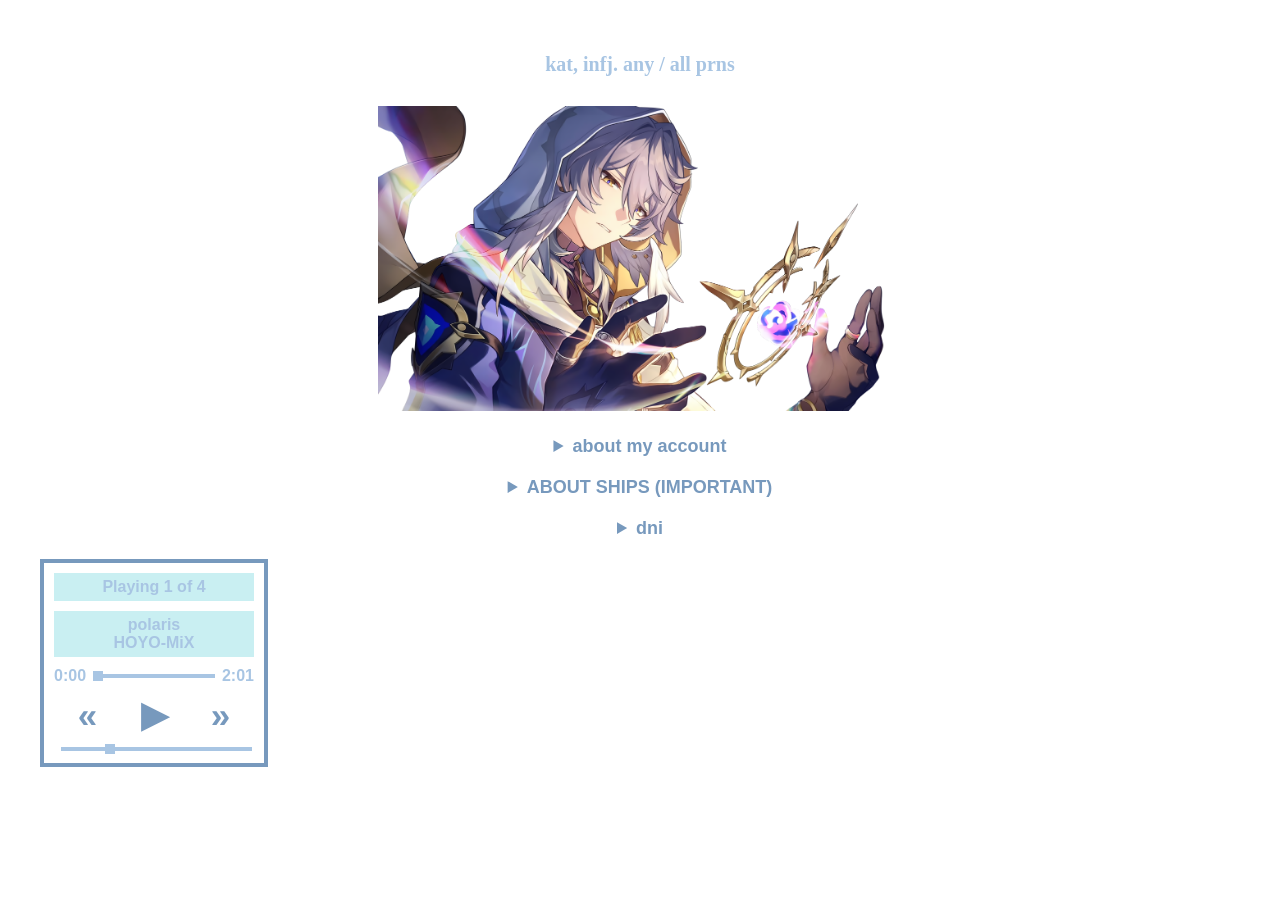
==== index.html @ f50c919e "index.html" ====
<!DOCTYPE html> <html lang="en"> <head> <meta charset="UTF-8"> <meta name="viewport" content="width=device-width, initial-scale=1.0">
<title>eighth dawn</title>

<link rel="icon" type="image/png" href="img/icon.png">

<script src="https://u.widget.st/ar.js"></script>

<style>
    body {
        background-color: white;
        color: #a8c5e3;
        font-family: 'Lato', sans-serif;
        font-size: 16px;
        font-weight: bold;
        text-align: center;
        margin: 0;
        padding: 40px;
    }

    .container {
        max-width: 700px;
        margin: 0 auto;
    }

    h1 {
        font-family: Georgia, serif;
        font-size: 20px;
        margin-bottom: 30px;
    }

    .main-image {
        display: block;
        width: 75%;
        height: auto;
        margin: 0 auto 25px auto;
    }

    .info {
        font-size: 16px;
        line-height: 1.6;
    }

    .dropdown {
        color: #7799bd;
        font-size: 18px;
        font-weight: bold;
        margin: 20px 0;
    }

    .dropdown summary {
        cursor: pointer;
    }

    .dropdown-text {
        margin-top: 10px;
        line-height: 1.6;
        text-align: justify;
        font-weight: normal;
    }

    /* ❄️ Snowflakes */
    #snow {
        position: fixed;
        inset: 0;
        pointer-events: none;
        overflow: hidden;
        z-index: 9999;
    }

    .snowflake {
        position: absolute;
        top: -30px;
        color: #a8c5e3;
        animation: fall linear infinite;
        font-weight: normal;
    }


    @keyframes fall {
        0% {
            transform: translate(-20px, -30px) rotate(0deg);
        }

        25% {
            transform: translate(30px, 25vh) rotate(90deg);
        }

        50% {
            transform: translate(-30px, 50vh) rotate(180deg);
        }

        75% {
            transform: translate(30px, 75vh) rotate(270deg);
        }

        100% {
            transform: translate(-20px, 110vh) rotate(360deg);
        }
    }
</style>

</head> <body>
<!-- ❄️ Falling snowflakes -->
<div id="snow"></div>

<div class="container">

    <h1>kat, infj. any / all prns</h1>

    <img src="img/eighthdawn.png"
         alt="Eighth Dawn"
         class="main-image">

    <details class="dropdown">
        <summary>about my account</summary>
        <div class="dropdown-text">
            • sunday centric account<br>
            • pure sfw account, rarely some mildly suggestive jokes but thats it<br>
            • i am not a sunday yume!!! i just like sunday a lot hes my favorite hsr character, dont be weird
        </div>
    </details>

    <details class="dropdown">
        <summary>ABOUT SHIPS (IMPORTANT)</summary>
        <div class="dropdown-text">
            • i do not ship sunday with anyone. i see him as a solo character and headcanon him as aroace.<br>
            • when i rt art with a ship name in the hastags, i rt it because the art is pretty not because i ship the characters<br>
            • the people i follow do not reflect my own personal tastes i just think theyre nice and like sunday so i followed<br>
        </div>
    </details>

    <details class="dropdown">
        <summary>dni</summary>
        <div class="dropdown-text">
            i have no dni but if i did block you at some point you can ask to be unblocked in dms i might consider it (sometimes i block out of very petty reasons) <br>
            i hate stantwt language and drama/discourse so if you often engage in those things that could be why i blocked you
        </div>
    </details>

</div>

<script>
    const snow = document.getElementById("snow");

    // Fewer snowflakes = less clutter
    for (let i = 0; i < 45; i++) {
        const flake = document.createElement("div");

        // Snowflakes and little stars
        flake.textContent = Math.random() > 0.5 ? "❄" : "✦";

        flake.className = "snowflake";

        flake.style.left = Math.random() * 100 + "vw";

        // Slower, gentler falling
        flake.style.animationDuration = (8 + Math.random() * 10) + "s";

        // Spread out when they appear
        flake.style.animationDelay = Math.random() * 10 + "s";

        // Smaller particles
        flake.style.fontSize = (6 + Math.random() * 9) + "px";

        // Much lighter / more subtle
        flake.style.opacity = 0.15 + Math.random() * 0.35;

        snow.appendChild(flake);
    }
</script>

    <style>
            #musicplayer{
                font-family: 'Lato', sans-serif;
                background:white; /* background color of player */
                border:4px solid #7799bd; /* border around player */
                width:200px; /* width of the player - make it 100% if you want it to fill your container */
                padding:10px;
                text-align:center; 
                display:flex;
                flex-direction:column;
                gap:10px;
                position:relative;
            }
 
            .songtitle, .track-info, .now-playing{
                padding:5px;
            }
 
            .controls{
                display:flex; 
                flex-direction:column; 
                gap:10px;
            }
 
            .buttons{
                display:flex;
                justify-content:center;
                font-size:17px !important; /* size of controls */
                width:100%;
            }
 
            .buttons div{
                width:33.3%;
            }
 
            .playpause-track, .prev-track, .next-track{
                color:#7799bd; /* color of buttons */
                font-size:35px !important; /* size of buttons */
            }
 
            .volume-icon{
                font-size:0px !important; /* size of volume icon */
            }
 
            .seeking, .volume{
                display:flex;
                flex-direction:row;
                align-items:center;
                gap:5px;
            }
 
            .now-playing, .track-info{
                background-color:#c9eff2; /* background color of top two boxes */
            }
 
            .now-playing{
                font-weight:bold;
            }
 
            input[type=range]{
                -webkit-appearance:none; /* removes default appearance of the tracks */
                width:100%;
            }
 
            input[type=range]:focus{
                outline:none; /* removes outline around tracks when focusing */
            }
 
            input[type=range]::-webkit-slider-runnable-track{
                width:100%;
                height:4px; /* thickness of seeking track */
                background:#a8c5e3; /* color of seeking track */
            }
 
            input[type=range]::-webkit-slider-thumb{
                height:10px; /* height of seeking square */
                width:10px; /* width of seeking square */
                border-radius:0px; /* change to 5px if you want a circle seeker */
                background:#a8c5e3; /* color of seeker square */
                -webkit-appearance:none;
                margin-top:-3px; /* fixes the weird margin around the seeker square in chrome */
            }
 
            input[type=range]::-moz-range-track{
                width:100%;
                height:4px; /* thickness of seeking track */
                background:#a8c5e3; /* color of seeking track */
            }
 
            input[type=range]::-moz-range-thumb{
                height:10px; /* height of seeking square */
                width:10px; /* width of seeking square */
                border-radius:0px; /* change to 5px if you want a circle seeker */
                background:#e74492; /* color of seeker square */
                border:none; /* removes weird border around seeker square in firefox */
            }
        </style>
    </head>
    <body>
        <div id="musicplayer">
            <div class="now-playing">Playing 1 of 2</div>
 
            <div class="track-info">
                <div class="track-name">Song Name</div>
                <div class="track-artist"></div>
            </div>
 
            <div class="controls">
                <div class="seeking">
                    <div class="current-time">00:00</div>
 
                    <input type="range" min="1" max="100" value="0" class="seek_slider" onchange="seekTo()">
 
                    <div class="total-duration">0:00</div>
                </div>
 
                <div class="buttons">
                    <div class="prev-track" onclick="prevTrack()">&#171;</div>
 
                    <div class="playpause-track" onclick="playpauseTrack()">&#9654;</div>
 
                    <div class="next-track" onclick="nextTrack()">&#187;</div>
                </div>
 
                <div class="volume">
                    <div class="volume-icon">&#128362;</div>
                    <input type="range" min="1" max="100" value="25" class="volume_slider" onchange="setVolume()"> <!-- the default volume value is 25, change this if you want it to be higher or lower (i wouldn't recommend it bc it gets really loud) -->
                </div>
            </div>
 
            <audio id="music" src=""></audio>
        </div>
 
        <script>
            // initiate variables
            let now_playing = document.querySelector(".now-playing");
            let track_name = document.querySelector(".track-name");
            let track_artist = document.querySelector(".track-artist");
 
 
            let playpause_btn = document.querySelector(".playpause-track");
            let next_btn = document.querySelector(".next-track");
            let prev_btn = document.querySelector(".prev-track");
 
            let seek_slider = document.querySelector(".seek_slider");
            let volume_slider = document.querySelector(".volume_slider");
            let curr_time = document.querySelector(".current-time");
            let total_duration = document.querySelector(".total-duration");
 
            let track_index = 0;
            let isPlaying = false;
            let updateTimer;
 
            // create new audio element
            let curr_track = document.getElementById("music");
 
            //
            // DEFINE YOUR SONGS HERE!!!!!
            // MORE THAN FOUR SONGS CAN BE ADDED!!
            // JUST ADD ANOTHER BRACKET WITH NAME ARTIST AND PATH
            // CATBOX.MOE IS RECOMMENDED FOR UPLOADING MP3 FILES IF YOU DON'T HAVE NEOCITIES SUPPORTER
            let track_list = [
                {
                    name:"polaris",
                    artist:"HOYO-MiX",
                    path:"soundtracks/polaris.mp3"
                },
                {
                    name:"Kimi ni Kaikisen",
                    artist:"inabakumori",
                    path:"https://files.catbox.moe/1pxdnw.mp3"
                },
                {
                    name:"God-ish",
                    artist:"Pinocchio-P",
                    path:"https://files.catbox.moe/xv3vdj.mp3"
                },
                {
                    name: "Her Boyfriend, Jude",
                    artist:"Syudou",
                    path: "https://files.catbox.moe/49iuxl.mp3",
                },
            ];
            //
            //
            //
            //
            //
 
            function loadTrack(track_index){
                clearInterval(updateTimer);
                resetValues();
 
                // load a new track
                curr_track.src = track_list[track_index].path;
                curr_track.load();
 
                // update details of the track
                track_name.textContent = track_list[track_index].name;
                track_artist.textContent = track_list[track_index].artist;
                now_playing.textContent = "Playing " + (track_index + 1) + " of " + track_list.length;
 
                // set an interval of 1000 milliseconds for updating the seek slider
                updateTimer = setInterval(seekUpdate, 1000);
 
                // move to the next track if the current one finishes playing 
                curr_track.addEventListener("ended", nextTrack);
 
            }
 
            // reset values
            function resetValues(){
                curr_time.textContent = "0:00";
                total_duration.textContent = "0:00";
                seek_slider.value = 0;
            }
 
            // load the first track in the tracklist
            loadTrack(track_index);
 
            // checks if song is playing
            function playpauseTrack(){
                if (!isPlaying) playTrack();
                else pauseTrack();
            }
 
            // plays track when play button is pressed
            function playTrack(){
                curr_track.play();
                isPlaying = true;
 
                // replace icon with the pause icon
                playpause_btn.innerHTML = '&#x23F8;';
            }
 
            // pauses track when pause button is pressed
            function pauseTrack(){
                curr_track.pause();
                isPlaying = false;
 
                playpause_btn.innerHTML = '&#9654;';
            }
 
            // moves to the next track
            function nextTrack(){
                if (track_index < track_list.length - 1)
                    track_index += 1;
                else track_index = 0;
                loadTrack(track_index);
                playTrack();
            }
 
            // moves to the previous track
            function prevTrack(){
                if (track_index > 0)
                    track_index -= 1;
                else track_index = track_list.length;
                loadTrack(track_index);
                playTrack();
            }
 
            // seeker slider
            function seekTo(){
                seekto = curr_track.duration * (seek_slider.value / 100);
                curr_track.currentTime = seekto;
            }
 
            // volume slider
            function setVolume(){
                curr_track.volume = volume_slider.value / 100;
            }
 
            setVolume();
 
            function seekUpdate(){
                let seekPosition = 0;
 
                // check if the current track duration is a legible number
                if (!isNaN(curr_track.duration)){
                    seekPosition = curr_track.currentTime * (100 / curr_track.duration);
                    seek_slider.value = seekPosition;
 
                    // calculate the time left and the total duration
                    let currentMinutes = Math.floor(curr_track.currentTime / 60);
                    let currentSeconds = Math.floor(curr_track.currentTime - currentMinutes * 60);
                    let durationMinutes = Math.floor(curr_track.duration / 60);
                    let durationSeconds = Math.floor(curr_track.duration - durationMinutes * 60);
 
                    // adding a zero to the single digit time values
                    if (currentSeconds < 10){ currentSeconds = "0" + currentSeconds; }
                    if (durationSeconds < 10){ durationSeconds = "0" + durationSeconds; }
                    if (currentMinutes < 10){ currentMinutes = currentMinutes; }
                    if (durationMinutes < 10){ durationMinutes = durationMinutes; }
 
                    curr_time.textContent = currentMinutes + ":" + currentSeconds;
                    total_duration.textContent = durationMinutes + ":" + durationSeconds;
                }
            }
        </script>

</body> </html>
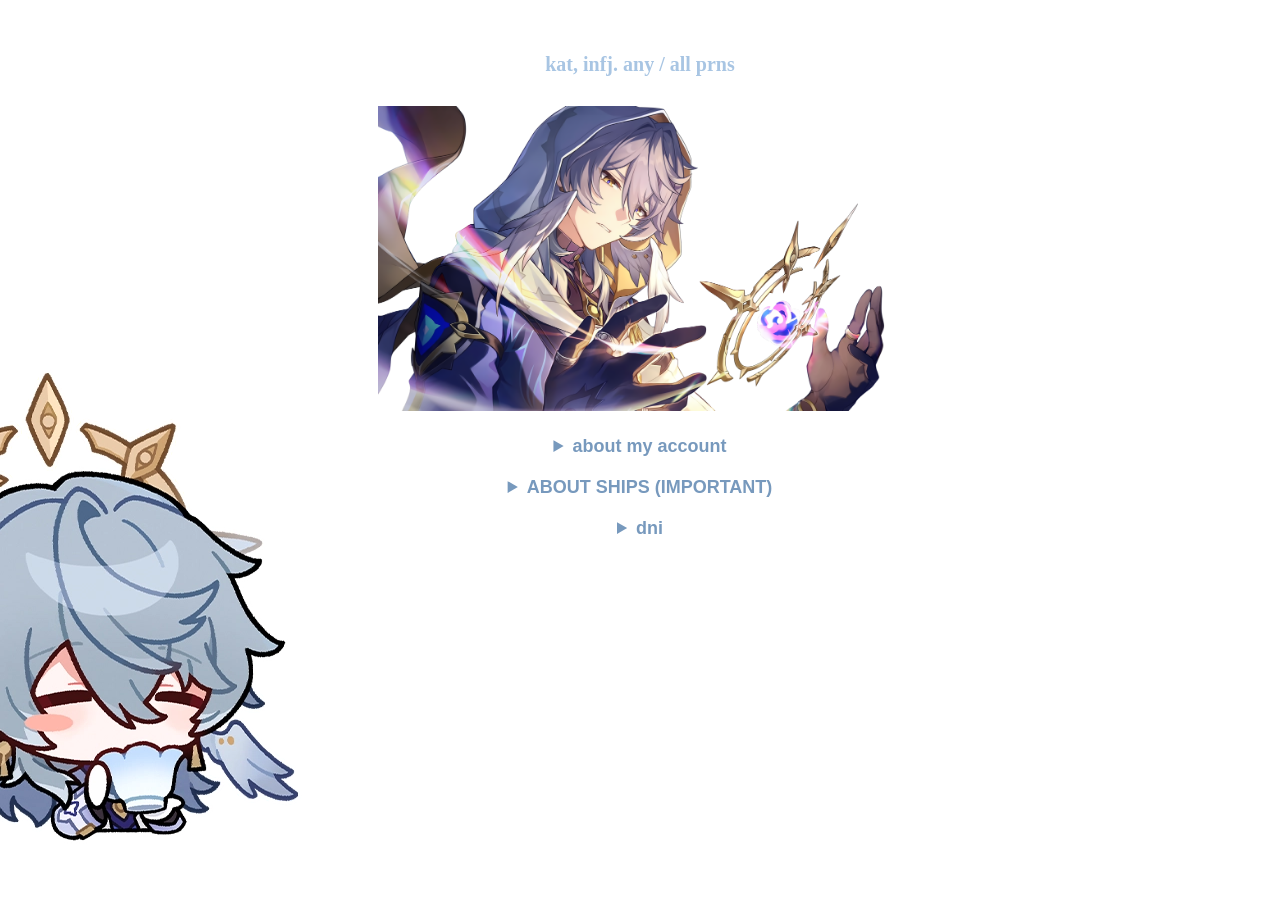
==== commit 8f628d88: "index.html" ====
--- a/index.html
+++ b/index.html
@@ -169,304 +169,60 @@
     }
 </script>
 
-    <style>
-            #musicplayer{
-                font-family: 'Lato', sans-serif;
-                background:white; /* background color of player */
-                border:4px solid #7799bd; /* border around player */
-                width:200px; /* width of the player - make it 100% if you want it to fill your container */
-                padding:10px;
-                text-align:center; 
-                display:flex;
-                flex-direction:column;
-                gap:10px;
-                position:relative;
+<style>
+        #music-player {
+            display: flex;
+            align-items: center;
+            justify-content: center;
+        }
+        #music-player {
+            height: 1.425em;
+            width: 1.425em;
+            font-size: 1.5em;
+            padding: 0.125em;
+            border-radius: 50%;
+            border: 3px dotted #ADE096;
+            background: #FFB3C7;
+            position: relative;
+            bottom: -1em;
+            right: 0em;
+            z-index: 1200;
+            -webkit-animation: spin 2s linear infinite;
+            -webkit-animation: spin 4s linear infinite;
+            -moz-animation: spin 4s linear infinite;
+            animation: spin 4s linear infinite;
+        }
+        @-moz-keyframes spin {
+            100% {
+                -moz-transform: rotate(360deg);
             }
- 
-            .songtitle, .track-info, .now-playing{
-                padding:5px;
+        }
+        @-webkit-keyframes spin {
+            100% {
+                -webkit-transform: rotate(360deg);
             }
- 
-            .controls{
-                display:flex; 
-                flex-direction:column; 
-                gap:10px;
+        }
+        @keyframes spin {
+            100% {
+                -webkit-transform: rotate(360deg);
+                transform: rotate(360deg);
             }
- 
-            .buttons{
-                display:flex;
-                justify-content:center;
-                font-size:17px !important; /* size of controls */
-                width:100%;
-            }
- 
-            .buttons div{
-                width:33.3%;
-            }
- 
-            .playpause-track, .prev-track, .next-track{
-                color:#7799bd; /* color of buttons */
-                font-size:35px !important; /* size of buttons */
-            }
- 
-            .volume-icon{
-                font-size:0px !important; /* size of volume icon */
-            }
- 
-            .seeking, .volume{
-                display:flex;
-                flex-direction:row;
-                align-items:center;
-                gap:5px;
-            }
- 
-            .now-playing, .track-info{
-                background-color:#c9eff2; /* background color of top two boxes */
-            }
- 
-            .now-playing{
-                font-weight:bold;
-            }
- 
-            input[type=range]{
-                -webkit-appearance:none; /* removes default appearance of the tracks */
-                width:100%;
-            }
- 
-            input[type=range]:focus{
-                outline:none; /* removes outline around tracks when focusing */
-            }
- 
-            input[type=range]::-webkit-slider-runnable-track{
-                width:100%;
-                height:4px; /* thickness of seeking track */
-                background:#a8c5e3; /* color of seeking track */
-            }
- 
-            input[type=range]::-webkit-slider-thumb{
-                height:10px; /* height of seeking square */
-                width:10px; /* width of seeking square */
-                border-radius:0px; /* change to 5px if you want a circle seeker */
-                background:#a8c5e3; /* color of seeker square */
-                -webkit-appearance:none;
-                margin-top:-3px; /* fixes the weird margin around the seeker square in chrome */
-            }
- 
-            input[type=range]::-moz-range-track{
-                width:100%;
-                height:4px; /* thickness of seeking track */
-                background:#a8c5e3; /* color of seeking track */
-            }
- 
-            input[type=range]::-moz-range-thumb{
-                height:10px; /* height of seeking square */
-                width:10px; /* width of seeking square */
-                border-radius:0px; /* change to 5px if you want a circle seeker */
-                background:#e74492; /* color of seeker square */
-                border:none; /* removes weird border around seeker square in firefox */
-            }
-        </style>
-    </head>
-    <body>
-        <div id="musicplayer">
-            <div class="now-playing">Playing 1 of 2</div>
- 
-            <div class="track-info">
-                <div class="track-name">Song Name</div>
-                <div class="track-artist"></div>
-            </div>
- 
-            <div class="controls">
-                <div class="seeking">
-                    <div class="current-time">00:00</div>
- 
-                    <input type="range" min="1" max="100" value="0" class="seek_slider" onchange="seekTo()">
- 
-                    <div class="total-duration">0:00</div>
-                </div>
- 
-                <div class="buttons">
-                    <div class="prev-track" onclick="prevTrack()">&#171;</div>
- 
-                    <div class="playpause-track" onclick="playpauseTrack()">&#9654;</div>
- 
-                    <div class="next-track" onclick="nextTrack()">&#187;</div>
-                </div>
- 
-                <div class="volume">
-                    <div class="volume-icon">&#128362;</div>
-                    <input type="range" min="1" max="100" value="25" class="volume_slider" onchange="setVolume()"> <!-- the default volume value is 25, change this if you want it to be higher or lower (i wouldn't recommend it bc it gets really loud) -->
-                </div>
-            </div>
- 
-            <audio id="music" src=""></audio>
-        </div>
- 
-        <script>
-            // initiate variables
-            let now_playing = document.querySelector(".now-playing");
-            let track_name = document.querySelector(".track-name");
-            let track_artist = document.querySelector(".track-artist");
- 
- 
-            let playpause_btn = document.querySelector(".playpause-track");
-            let next_btn = document.querySelector(".next-track");
-            let prev_btn = document.querySelector(".prev-track");
- 
-            let seek_slider = document.querySelector(".seek_slider");
-            let volume_slider = document.querySelector(".volume_slider");
-            let curr_time = document.querySelector(".current-time");
-            let total_duration = document.querySelector(".total-duration");
- 
-            let track_index = 0;
-            let isPlaying = false;
-            let updateTimer;
- 
-            // create new audio element
-            let curr_track = document.getElementById("music");
- 
-            //
-            // DEFINE YOUR SONGS HERE!!!!!
-            // MORE THAN FOUR SONGS CAN BE ADDED!!
-            // JUST ADD ANOTHER BRACKET WITH NAME ARTIST AND PATH
-            // CATBOX.MOE IS RECOMMENDED FOR UPLOADING MP3 FILES IF YOU DON'T HAVE NEOCITIES SUPPORTER
-            let track_list = [
-                {
-                    name:"polaris",
-                    artist:"HOYO-MiX",
-                    path:"soundtracks/polaris.mp3"
-                },
-                {
-                    name:"Kimi ni Kaikisen",
-                    artist:"inabakumori",
-                    path:"https://files.catbox.moe/1pxdnw.mp3"
-                },
-                {
-                    name:"God-ish",
-                    artist:"Pinocchio-P",
-                    path:"https://files.catbox.moe/xv3vdj.mp3"
-                },
-                {
-                    name: "Her Boyfriend, Jude",
-                    artist:"Syudou",
-                    path: "https://files.catbox.moe/49iuxl.mp3",
-                },
-            ];
-            //
-            //
-            //
-            //
-            //
- 
-            function loadTrack(track_index){
-                clearInterval(updateTimer);
-                resetValues();
- 
-                // load a new track
-                curr_track.src = track_list[track_index].path;
-                curr_track.load();
- 
-                // update details of the track
-                track_name.textContent = track_list[track_index].name;
-                track_artist.textContent = track_list[track_index].artist;
-                now_playing.textContent = "Playing " + (track_index + 1) + " of " + track_list.length;
- 
-                // set an interval of 1000 milliseconds for updating the seek slider
-                updateTimer = setInterval(seekUpdate, 1000);
- 
-                // move to the next track if the current one finishes playing 
-                curr_track.addEventListener("ended", nextTrack);
- 
-            }
- 
-            // reset values
-            function resetValues(){
-                curr_time.textContent = "0:00";
-                total_duration.textContent = "0:00";
-                seek_slider.value = 0;
-            }
- 
-            // load the first track in the tracklist
-            loadTrack(track_index);
- 
-            // checks if song is playing
-            function playpauseTrack(){
-                if (!isPlaying) playTrack();
-                else pauseTrack();
-            }
- 
-            // plays track when play button is pressed
-            function playTrack(){
-                curr_track.play();
-                isPlaying = true;
- 
-                // replace icon with the pause icon
-                playpause_btn.innerHTML = '&#x23F8;';
-            }
- 
-            // pauses track when pause button is pressed
-            function pauseTrack(){
-                curr_track.pause();
-                isPlaying = false;
- 
-                playpause_btn.innerHTML = '&#9654;';
-            }
- 
-            // moves to the next track
-            function nextTrack(){
-                if (track_index < track_list.length - 1)
-                    track_index += 1;
-                else track_index = 0;
-                loadTrack(track_index);
-                playTrack();
-            }
- 
-            // moves to the previous track
-            function prevTrack(){
-                if (track_index > 0)
-                    track_index -= 1;
-                else track_index = track_list.length;
-                loadTrack(track_index);
-                playTrack();
-            }
- 
-            // seeker slider
-            function seekTo(){
-                seekto = curr_track.duration * (seek_slider.value / 100);
-                curr_track.currentTime = seekto;
-            }
- 
-            // volume slider
-            function setVolume(){
-                curr_track.volume = volume_slider.value / 100;
-            }
- 
-            setVolume();
- 
-            function seekUpdate(){
-                let seekPosition = 0;
- 
-                // check if the current track duration is a legible number
-                if (!isNaN(curr_track.duration)){
-                    seekPosition = curr_track.currentTime * (100 / curr_track.duration);
-                    seek_slider.value = seekPosition;
- 
-                    // calculate the time left and the total duration
-                    let currentMinutes = Math.floor(curr_track.currentTime / 60);
-                    let currentSeconds = Math.floor(curr_track.currentTime - currentMinutes * 60);
-                    let durationMinutes = Math.floor(curr_track.duration / 60);
-                    let durationSeconds = Math.floor(curr_track.duration - durationMinutes * 60);
- 
-                    // adding a zero to the single digit time values
-                    if (currentSeconds < 10){ currentSeconds = "0" + currentSeconds; }
-                    if (durationSeconds < 10){ durationSeconds = "0" + durationSeconds; }
-                    if (currentMinutes < 10){ currentMinutes = currentMinutes; }
-                    if (durationMinutes < 10){ durationMinutes = durationMinutes; }
- 
-                    curr_time.textContent = currentMinutes + ":" + currentSeconds;
-                    total_duration.textContent = durationMinutes + ":" + durationSeconds;
-                }
-            }
-        </script>
-
+        }
+        #music-player:hover {
+            -webkit-animation: pop 0.3s ease;
+        }
+    </style>
+</head>
+<body>
+    <div id="music-player">
+        <img src="img/icon.png">
+    </div>
+    <audio id="audio" src="soundtracks/polaris.mp3"></audio>
+    <script>
+        document.getElementById("music-player").onclick = function() {
+            var audio = document.getElementById("audio");
+            if (audio.paused) audio.play();
+            else audio.pause();
+        };
+    </script>
 </body> </html>
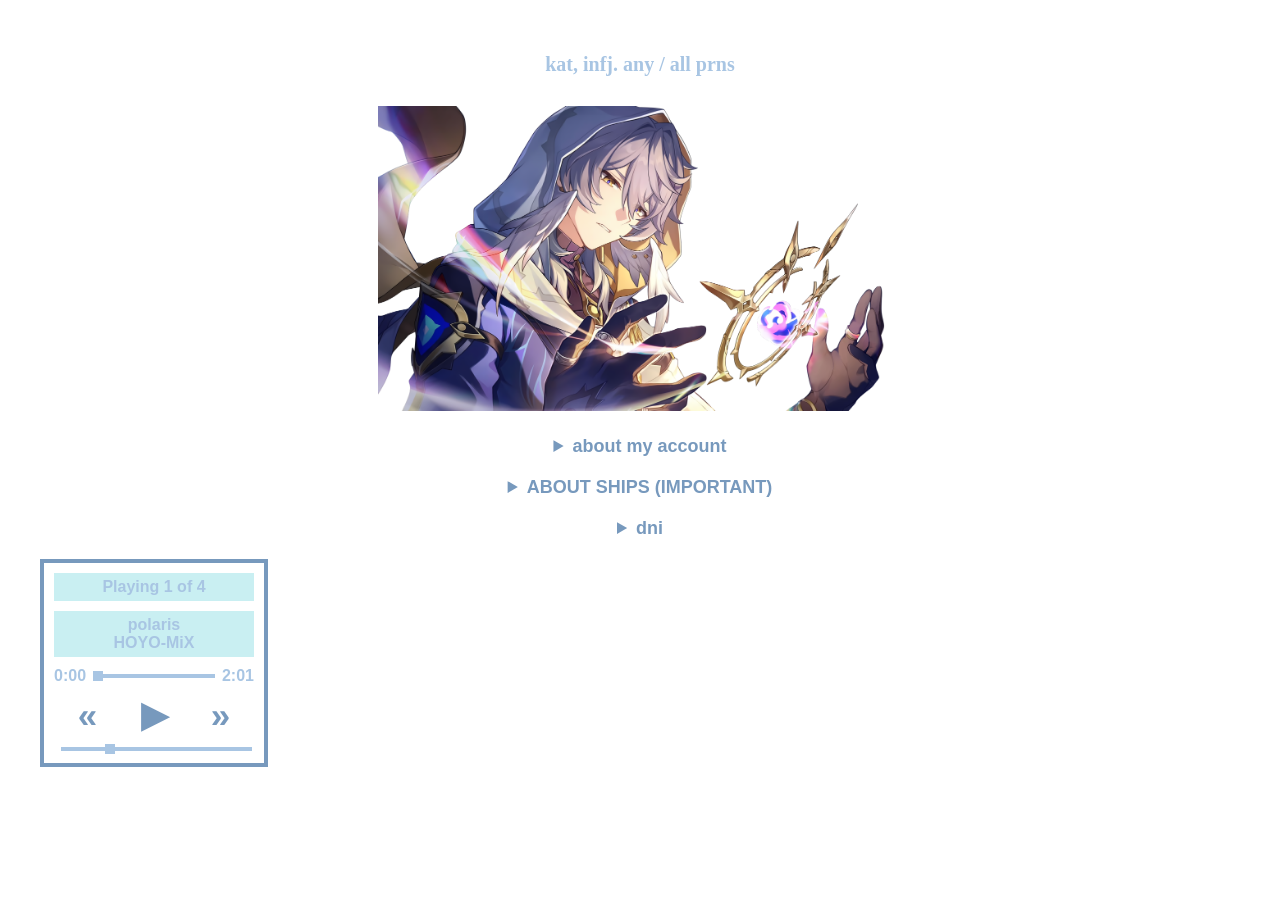
==== commit 4aa71d3d: "index.html" ====
--- a/index.html
+++ b/index.html
@@ -97,6 +97,45 @@
             transform: translate(-20px, 110vh) rotate(360deg);
         }
     }
+
+    /* Phone */
+    @media (max-width: 600px) {
+        body {
+            padding: 25px 15px;
+            font-size: 16px;
+        }
+
+        h1 {
+            font-family: Georgia, serif;
+            font-size: 20px;
+            margin-bottom: 25px;
+        }
+
+        .main-image {
+            width: 100%;
+            margin-bottom: 20px;
+        }
+
+        .info {
+            font-size: 13px;
+            line-height: 1.5;
+        }
+
+        .dropdown {
+            color: #a8c5e3;
+            font-size: 17px;
+            font-weight: bold;
+            margin: 20px 0;
+        }
+
+        .dropdown-text {
+            margin-top: 10px;
+            line-height: 1.6;
+            text-align: justify;
+            font-size: 12px;
+            font-weight: bold;
+        }
+    }
 </style>
 
 </head> <body>
@@ -169,60 +208,304 @@
     }
 </script>
 
-<style>
-        #music-player {
-            display: flex;
-            align-items: center;
-            justify-content: center;
-        }
-        #music-player {
-            height: 1.425em;
-            width: 1.425em;
-            font-size: 1.5em;
-            padding: 0.125em;
-            border-radius: 50%;
-            border: 3px dotted #ADE096;
-            background: #FFB3C7;
-            position: relative;
-            bottom: -1em;
-            right: 0em;
-            z-index: 1200;
-            -webkit-animation: spin 2s linear infinite;
-            -webkit-animation: spin 4s linear infinite;
-            -moz-animation: spin 4s linear infinite;
-            animation: spin 4s linear infinite;
-        }
-        @-moz-keyframes spin {
-            100% {
-                -moz-transform: rotate(360deg);
-            }
-        }
-        @-webkit-keyframes spin {
-            100% {
-                -webkit-transform: rotate(360deg);
-            }
-        }
-        @keyframes spin {
-            100% {
-                -webkit-transform: rotate(360deg);
-                transform: rotate(360deg);
-            }
-        }
-        #music-player:hover {
-            -webkit-animation: pop 0.3s ease;
-        }
-    </style>
-</head>
-<body>
-    <div id="music-player">
-        <img src="img/icon.png">
-    </div>
-    <audio id="audio" src="soundtracks/polaris.mp3"></audio>
-    <script>
-        document.getElementById("music-player").onclick = function() {
-            var audio = document.getElementById("audio");
-            if (audio.paused) audio.play();
-            else audio.pause();
-        };
-    </script>
+    <style>
+            #musicplayer{
+                font-family: 'Lato', sans-serif;
+                background:white; /* background color of player */
+                border:4px solid #7799bd; /* border around player */
+                width:200px; /* width of the player - make it 100% if you want it to fill your container */
+                padding:10px;
+                text-align:center; 
+                display:flex;
+                flex-direction:column;
+                gap:10px;
+                position:relative;
+            }
+ 
+            .songtitle, .track-info, .now-playing{
+                padding:5px;
+            }
+ 
+            .controls{
+                display:flex; 
+                flex-direction:column; 
+                gap:10px;
+            }
+ 
+            .buttons{
+                display:flex;
+                justify-content:center;
+                font-size:17px !important; /* size of controls */
+                width:100%;
+            }
+ 
+            .buttons div{
+                width:33.3%;
+            }
+ 
+            .playpause-track, .prev-track, .next-track{
+                color:#7799bd; /* color of buttons */
+                font-size:35px !important; /* size of buttons */
+            }
+ 
+            .volume-icon{
+                font-size:0px !important; /* size of volume icon */
+            }
+ 
+            .seeking, .volume{
+                display:flex;
+                flex-direction:row;
+                align-items:center;
+                gap:5px;
+            }
+ 
+            .now-playing, .track-info{
+                background-color:#c9eff2; /* background color of top two boxes */
+            }
+ 
+            .now-playing{
+                font-weight:bold;
+            }
+ 
+            input[type=range]{
+                -webkit-appearance:none; /* removes default appearance of the tracks */
+                width:100%;
+            }
+ 
+            input[type=range]:focus{
+                outline:none; /* removes outline around tracks when focusing */
+            }
+ 
+            input[type=range]::-webkit-slider-runnable-track{
+                width:100%;
+                height:4px; /* thickness of seeking track */
+                background:#a8c5e3; /* color of seeking track */
+            }
+ 
+            input[type=range]::-webkit-slider-thumb{
+                height:10px; /* height of seeking square */
+                width:10px; /* width of seeking square */
+                border-radius:0px; /* change to 5px if you want a circle seeker */
+                background:#a8c5e3; /* color of seeker square */
+                -webkit-appearance:none;
+                margin-top:-3px; /* fixes the weird margin around the seeker square in chrome */
+            }
+ 
+            input[type=range]::-moz-range-track{
+                width:100%;
+                height:4px; /* thickness of seeking track */
+                background:#a8c5e3; /* color of seeking track */
+            }
+ 
+            input[type=range]::-moz-range-thumb{
+                height:10px; /* height of seeking square */
+                width:10px; /* width of seeking square */
+                border-radius:0px; /* change to 5px if you want a circle seeker */
+                background:#e74492; /* color of seeker square */
+                border:none; /* removes weird border around seeker square in firefox */
+            }
+        </style>
+    </head>
+    <body>
+        <div id="musicplayer">
+            <div class="now-playing">Playing 1 of 2</div>
+ 
+            <div class="track-info">
+                <div class="track-name">Song Name</div>
+                <div class="track-artist"></div>
+            </div>
+ 
+            <div class="controls">
+                <div class="seeking">
+                    <div class="current-time">00:00</div>
+ 
+                    <input type="range" min="1" max="100" value="0" class="seek_slider" onchange="seekTo()">
+ 
+                    <div class="total-duration">0:00</div>
+                </div>
+ 
+                <div class="buttons">
+                    <div class="prev-track" onclick="prevTrack()">&#171;</div>
+ 
+                    <div class="playpause-track" onclick="playpauseTrack()">&#9654;</div>
+ 
+                    <div class="next-track" onclick="nextTrack()">&#187;</div>
+                </div>
+ 
+                <div class="volume">
+                    <div class="volume-icon">&#128362;</div>
+                    <input type="range" min="1" max="100" value="25" class="volume_slider" onchange="setVolume()"> <!-- the default volume value is 25, change this if you want it to be higher or lower (i wouldn't recommend it bc it gets really loud) -->
+                </div>
+            </div>
+ 
+            <audio id="music" src=""></audio>
+        </div>
+ 
+        <script>
+            // initiate variables
+            let now_playing = document.querySelector(".now-playing");
+            let track_name = document.querySelector(".track-name");
+            let track_artist = document.querySelector(".track-artist");
+ 
+ 
+            let playpause_btn = document.querySelector(".playpause-track");
+            let next_btn = document.querySelector(".next-track");
+            let prev_btn = document.querySelector(".prev-track");
+ 
+            let seek_slider = document.querySelector(".seek_slider");
+            let volume_slider = document.querySelector(".volume_slider");
+            let curr_time = document.querySelector(".current-time");
+            let total_duration = document.querySelector(".total-duration");
+ 
+            let track_index = 0;
+            let isPlaying = false;
+            let updateTimer;
+ 
+            // create new audio element
+            let curr_track = document.getElementById("music");
+ 
+            //
+            // DEFINE YOUR SONGS HERE!!!!!
+            // MORE THAN FOUR SONGS CAN BE ADDED!!
+            // JUST ADD ANOTHER BRACKET WITH NAME ARTIST AND PATH
+            // CATBOX.MOE IS RECOMMENDED FOR UPLOADING MP3 FILES IF YOU DON'T HAVE NEOCITIES SUPPORTER
+            let track_list = [
+                {
+                    name:"polaris",
+                    artist:"HOYO-MiX",
+                    path:"soundtracks/polaris.mp3"
+                },
+                {
+                    name:"Kimi ni Kaikisen",
+                    artist:"inabakumori",
+                    path:"https://files.catbox.moe/1pxdnw.mp3"
+                },
+                {
+                    name:"God-ish",
+                    artist:"Pinocchio-P",
+                    path:"https://files.catbox.moe/xv3vdj.mp3"
+                },
+                {
+                    name: "Her Boyfriend, Jude",
+                    artist:"Syudou",
+                    path: "https://files.catbox.moe/49iuxl.mp3",
+                },
+            ];
+            //
+            //
+            //
+            //
+            //
+ 
+            function loadTrack(track_index){
+                clearInterval(updateTimer);
+                resetValues();
+ 
+                // load a new track
+                curr_track.src = track_list[track_index].path;
+                curr_track.load();
+ 
+                // update details of the track
+                track_name.textContent = track_list[track_index].name;
+                track_artist.textContent = track_list[track_index].artist;
+                now_playing.textContent = "Playing " + (track_index + 1) + " of " + track_list.length;
+ 
+                // set an interval of 1000 milliseconds for updating the seek slider
+                updateTimer = setInterval(seekUpdate, 1000);
+ 
+                // move to the next track if the current one finishes playing 
+                curr_track.addEventListener("ended", nextTrack);
+ 
+            }
+ 
+            // reset values
+            function resetValues(){
+                curr_time.textContent = "0:00";
+                total_duration.textContent = "0:00";
+                seek_slider.value = 0;
+            }
+ 
+            // load the first track in the tracklist
+            loadTrack(track_index);
+ 
+            // checks if song is playing
+            function playpauseTrack(){
+                if (!isPlaying) playTrack();
+                else pauseTrack();
+            }
+ 
+            // plays track when play button is pressed
+            function playTrack(){
+                curr_track.play();
+                isPlaying = true;
+ 
+                // replace icon with the pause icon
+                playpause_btn.innerHTML = '&#x23F8;';
+            }
+ 
+            // pauses track when pause button is pressed
+            function pauseTrack(){
+                curr_track.pause();
+                isPlaying = false;
+ 
+                playpause_btn.innerHTML = '&#9654;';
+            }
+ 
+            // moves to the next track
+            function nextTrack(){
+                if (track_index < track_list.length - 1)
+                    track_index += 1;
+                else track_index = 0;
+                loadTrack(track_index);
+                playTrack();
+            }
+ 
+            // moves to the previous track
+            function prevTrack(){
+                if (track_index > 0)
+                    track_index -= 1;
+                else track_index = track_list.length;
+                loadTrack(track_index);
+                playTrack();
+            }
+ 
+            // seeker slider
+            function seekTo(){
+                seekto = curr_track.duration * (seek_slider.value / 100);
+                curr_track.currentTime = seekto;
+            }
+ 
+            // volume slider
+            function setVolume(){
+                curr_track.volume = volume_slider.value / 100;
+            }
+ 
+            setVolume();
+ 
+            function seekUpdate(){
+                let seekPosition = 0;
+ 
+                // check if the current track duration is a legible number
+                if (!isNaN(curr_track.duration)){
+                    seekPosition = curr_track.currentTime * (100 / curr_track.duration);
+                    seek_slider.value = seekPosition;
+ 
+                    // calculate the time left and the total duration
+                    let currentMinutes = Math.floor(curr_track.currentTime / 60);
+                    let currentSeconds = Math.floor(curr_track.currentTime - currentMinutes * 60);
+                    let durationMinutes = Math.floor(curr_track.duration / 60);
+                    let durationSeconds = Math.floor(curr_track.duration - durationMinutes * 60);
+ 
+                    // adding a zero to the single digit time values
+                    if (currentSeconds < 10){ currentSeconds = "0" + currentSeconds; }
+                    if (durationSeconds < 10){ durationSeconds = "0" + durationSeconds; }
+                    if (currentMinutes < 10){ currentMinutes = currentMinutes; }
+                    if (durationMinutes < 10){ durationMinutes = durationMinutes; }
+ 
+                    curr_time.textContent = currentMinutes + ":" + currentSeconds;
+                    total_duration.textContent = durationMinutes + ":" + durationSeconds;
+                }
+            }
+        </script>
+
 </body> </html>
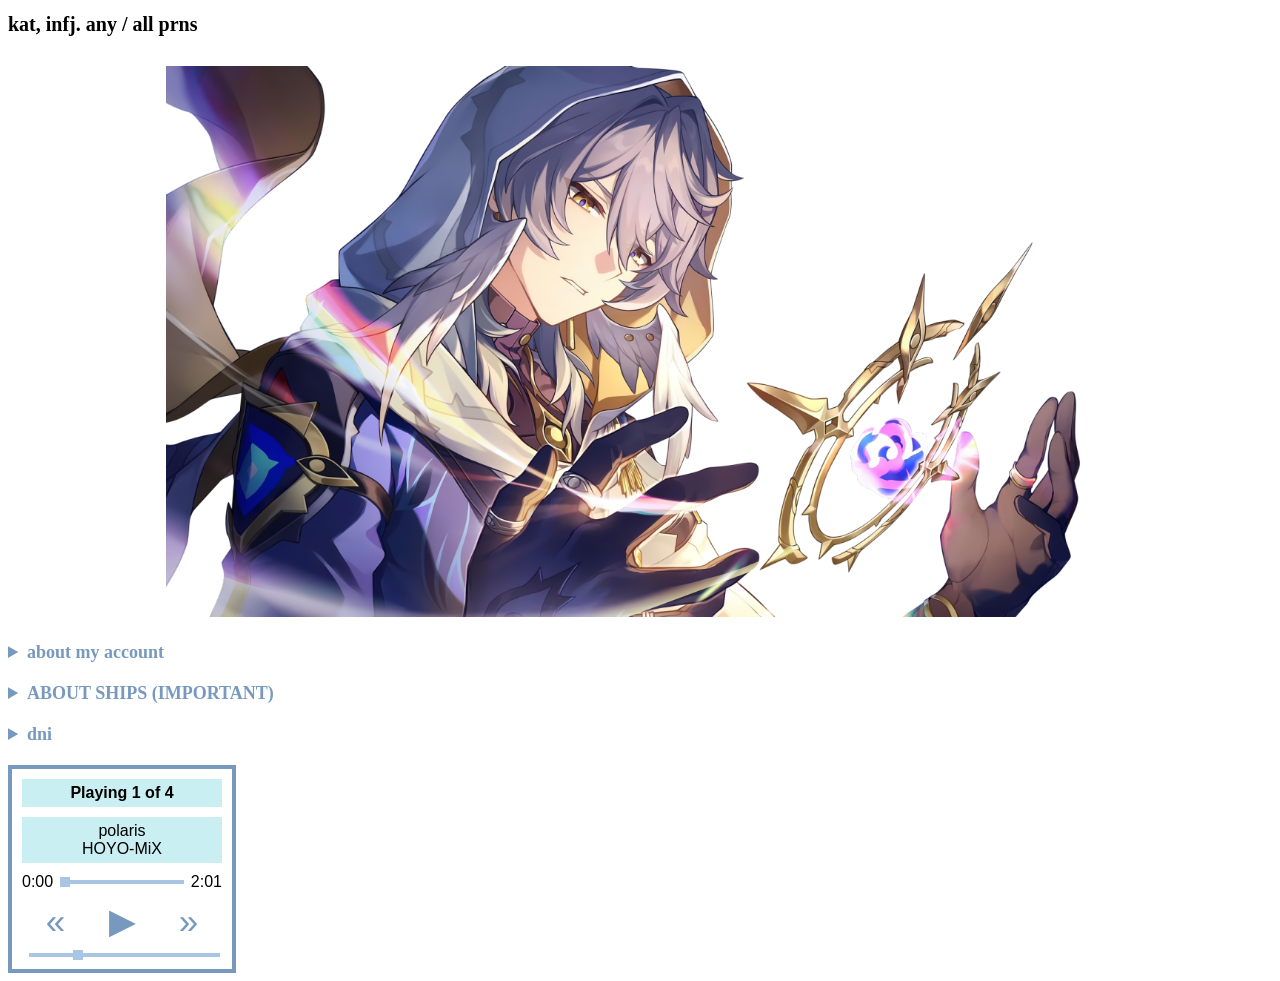
==== commit 1185a23d: "index.html" ====
--- a/index.html
+++ b/index.html
@@ -8,6 +8,12 @@
 <style>
     body {
         background-color: white;
+        background-image: url("https://i.pinimg.com/1200x/90/dc/de/90dcde26fa3898b9f76f4e0adfde474d.jpg");
+        background-repeat: no-repeat;
+        background-position: center;
+        background-size: cover;
+        background-attachment: fixed;
+    }
         color: #a8c5e3;
         font-family: 'Lato', sans-serif;
         font-size: 16px;
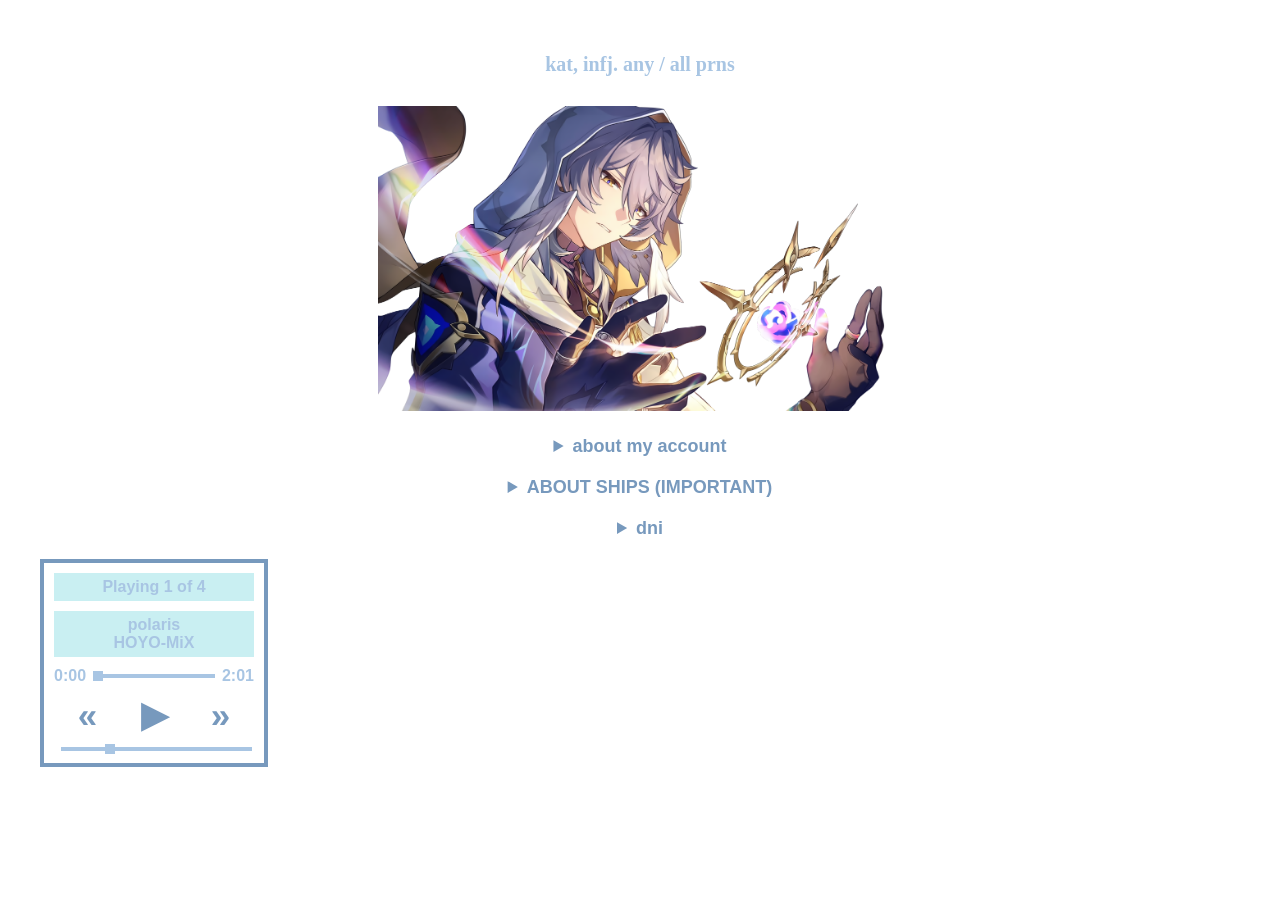
==== commit 7f11fcb8: "index.html" ====
--- a/index.html
+++ b/index.html
@@ -8,12 +8,6 @@
 <style>
     body {
         background-color: white;
-        background-image: url("https://i.pinimg.com/1200x/90/dc/de/90dcde26fa3898b9f76f4e0adfde474d.jpg");
-        background-repeat: no-repeat;
-        background-position: center;
-        background-size: cover;
-        background-attachment: fixed;
-    }
         color: #a8c5e3;
         font-family: 'Lato', sans-serif;
         font-size: 16px;
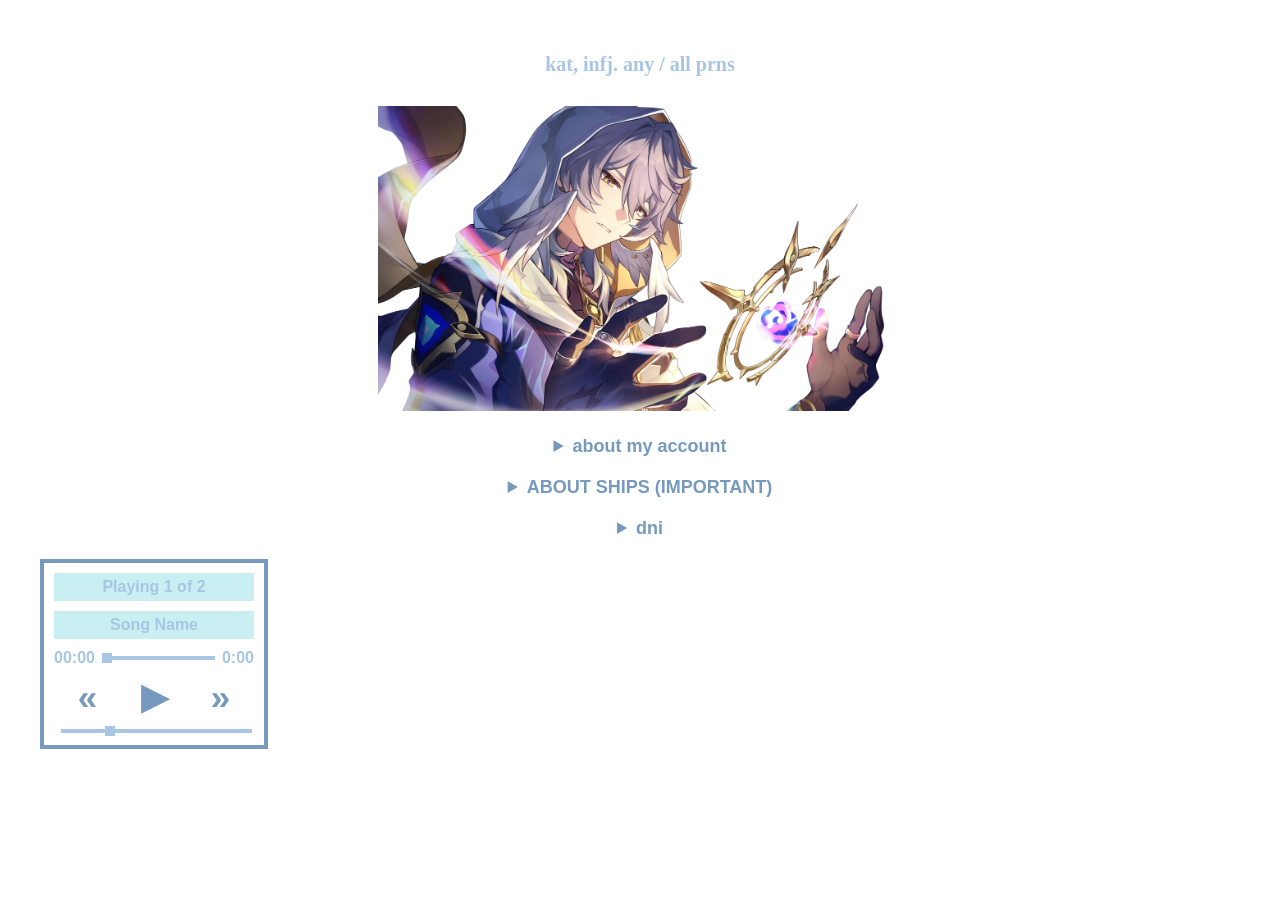
==== commit 202fed25: "index.html" ====
--- a/index.html
+++ b/index.html
@@ -506,6 +506,12 @@
                     total_duration.textContent = durationMinutes + ":" + durationSeconds;
                 }
             }
+
+<a href="about.html">About</a>
+
+<a href="media.html">Media</a>
+
+<a href="contact.html">Contact</a>
         </script>
 
 </body> </html>
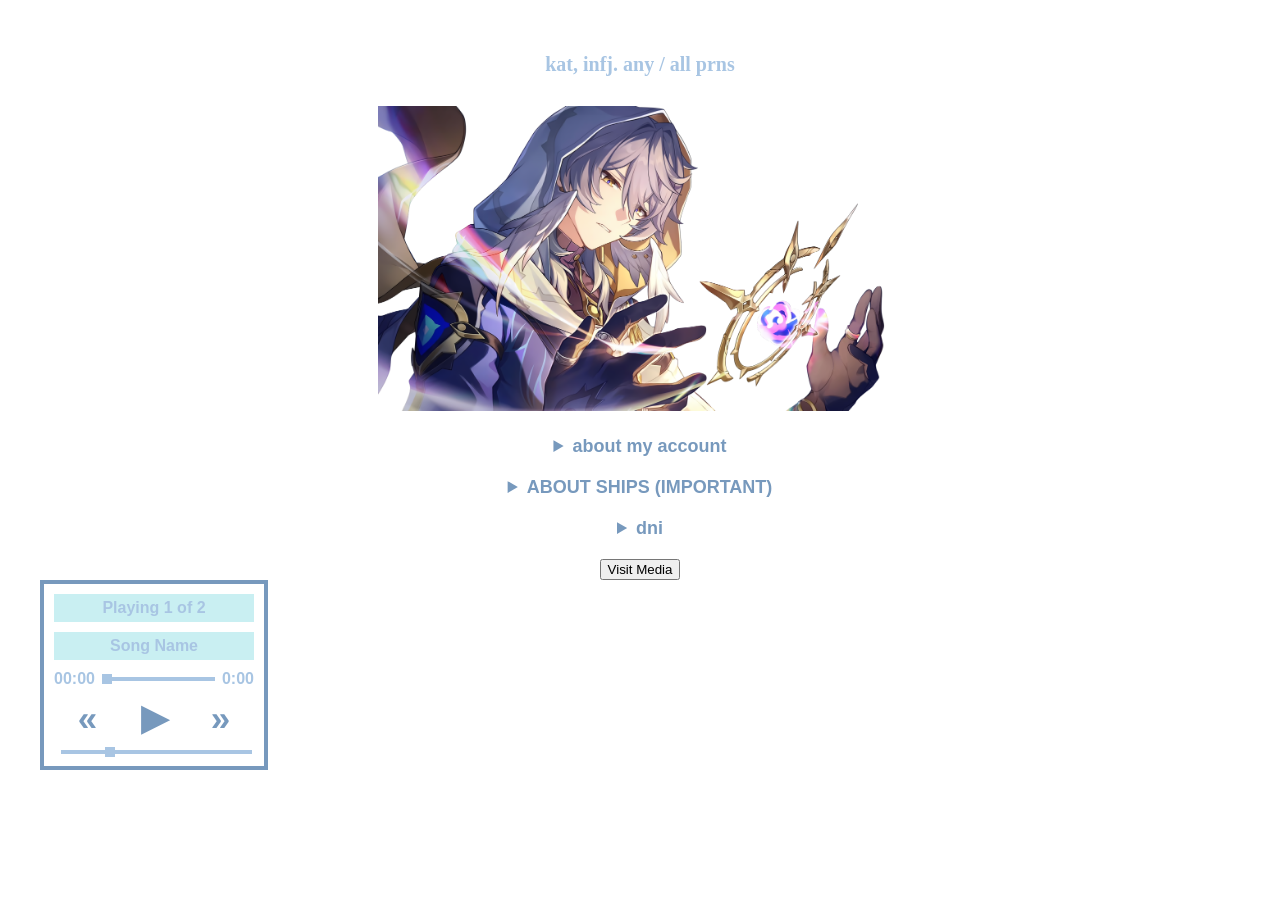
==== commit 51579c98: "Update index.html" ====
--- a/index.html
+++ b/index.html
@@ -177,6 +177,9 @@
     </details>
 
 </div>
+    <button onclick="window.location.href='media.html'">
+    Visit Media
+</button>
 
 <script>
     const snow = document.getElementById("snow");
